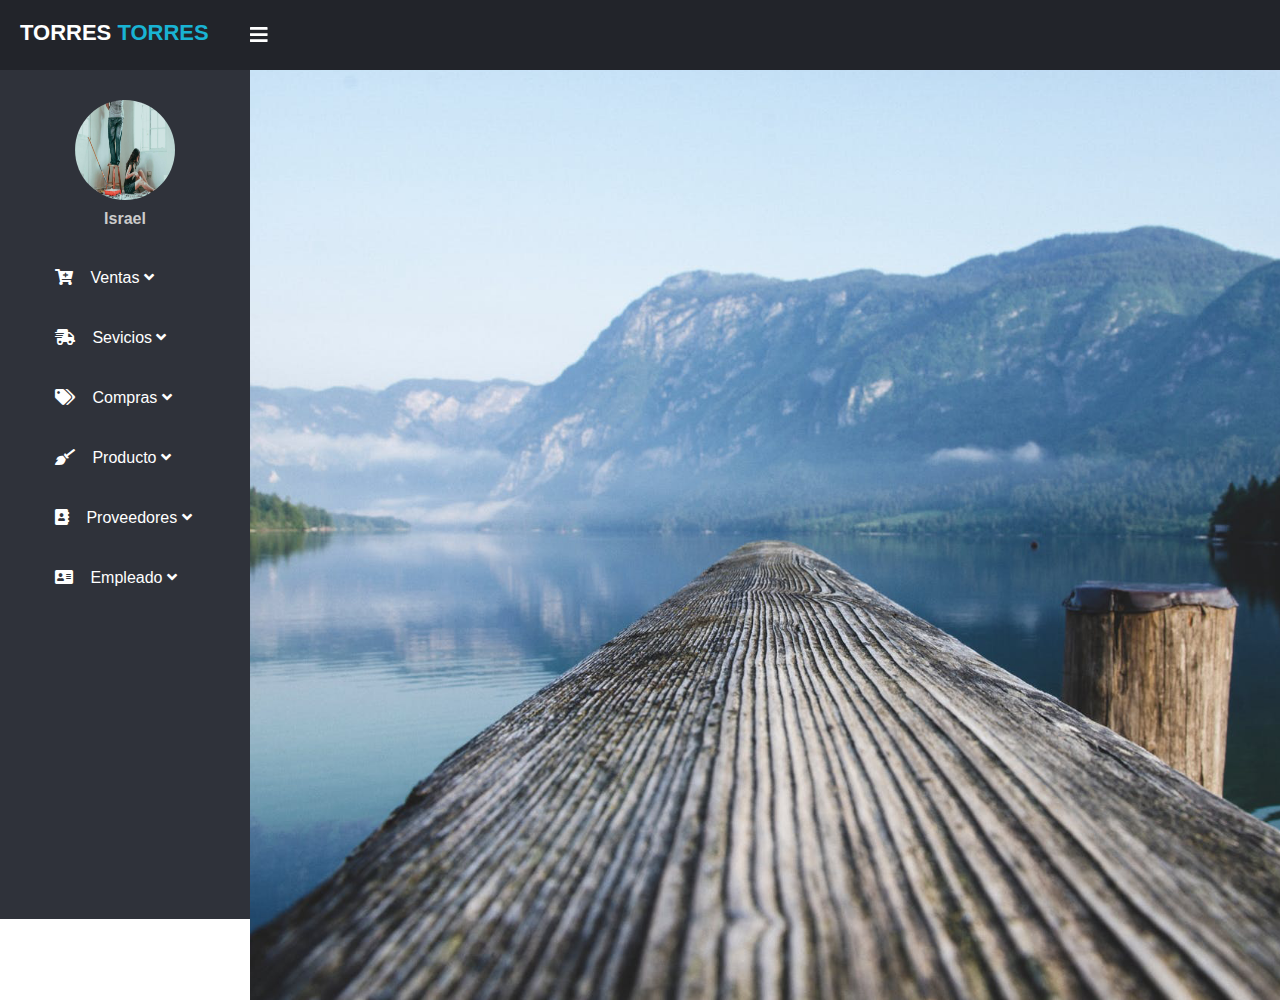
==== ProyectoWeb/index3.0.html @ a9926efe "correted project with responsive" ====
<!DOCTYPE html>
<html lang="es">
<head>
    <meta charset="UTF-8">
    <meta name="viewport" content="width=device-width, initial-scale=1.0">
    <title>Torres&Torres</title>

    <link rel="stylesheet" href="css/estilos3.css">
    <link rel="stylesheet" href="https://cdnjs.cloudflare.com/ajax/libs/font-awesome/5.12.1/css/all.min.css">
    <link rel="stylesheet" href="style.css">
    <script src="https://code.jquery.com/jquery-3.4.1.js"></script>
        
</head>
<body>
    
    <input type="checkbox" id="check">
    <!-- -------------------   -->
    <header>
        <label for="check">
            <i class="fas fa-bars" id="sidebar_btn"></i>
          </label>
          <div class="left_area">
            <h3>Torres <span>Torres</span></h3>
          </div>
    </header>
    <!-- -------------------   -->

    <nav class="mobile_nav">
        <div class="nav_bar">
            <img src="img/fondo.jpg" class="mobile_profile_image" alt="">
            <i class="fa fa-bars nav_btn"></i>
        </div>

        <ul class="mobile_nav_items">
            <li>
                <a href="#" class="ventas-btn">
                    <i class="fas fa-cart-plus"></i>
                    Ventas
                    <span class="fas fa-angle-down uno"></span>
                </a>
      

                <ul class="submenu-ventas">
                    <li><a href="#">Registrar</a></li>
                    <li><a href="#">Visualizar</a></li>
                </ul>
            </li>
            
            <li>
                <a href="#" class="servicios-btn">
                    <i class="fas fa-shipping-fast"></i>
                    Sevicios
                    <span class="fas fa-angle-down dos"></span>
                </a>
                <ul class="submenu-servicio">
                    <li><a href="#">Registrar</a></li>
                    <li><a href="#">Visualizar</a></li>
                    <li><a href="#">Cancelar</a></li>
                </ul>
            </li>
            <li>
                <a href="#" class="compras-btn">
                    <i class="fas fa-tags" class="compras-btn"></i>
                    Compras
                    <span class="fas fa-angle-down tres"></span>
                </a>
                <ul class="submenu-compras">
                    <li><a href="#">Registrar</a></li>
                    <li><a href="#">Visualizar</a></li>
                </ul>
            </li>

            <li>
                <a href="#" class="productos-btn">
                    <i class="fas fa-broom"></i>
                    Producto
                    <span class="fas fa-angle-down cuatro"></span>
                </a>
                <ul class="submenu-producto">
                    <li><a href="#">Registrar</a></li>
                    <li><a href="#">Actualizar</a></li>
                    <li><a href="#">Baja</a></li>
                    <li><a href="#">Visualizar</a></li>
                </ul>
            </li>

            <li>
                <a href="#"class="proveedores-btn">
                    <i class="fas fa-address-book"></i>
                    Proveedores
                    <span class="fas fa-angle-down cinco"></span>
                </a>
                <ul class="submenu-proveedores">
                    <li><a href="#">Alta</a></li>
                    <li><a href="#">Baja</a></li>
                    <li><a href="#">Actualización</a></li>
                </ul>
            </li>

            <li>
                <a href="#"class="empleado-btn">
                    <i class="fas fa-address-card"></i>
                    Empleado
                    <span class="fas fa-angle-down seis"></span>
                </a>
                <ul class="submenu-empleado">
                    <li><a href="#">Alta</a></li>
                    <li><a href="#">Baja</a></li>
                    <li><a href="#">Actualización</a></li>
                </ul>
            </li>
        </ul>
    </nav>


    <nav class="sidebar">
        <div class="profile_info">
            <img src="img/fondo.jpg" class="profile_image" alt="">
            <h4>Israel</h4>
        </div>

        <ul>
            <li>
                <a href="#" class="ventas-btn">
                    <i class="fas fa-cart-plus"></i>
                    Ventas
                    <span class="fas fa-angle-down uno"></span>
                </a>
      

                <ul class="submenu-ventas">
                    <li><a href="#">Registrar</a></li>
                    <li><a href="#">Visualizar</a></li>
                </ul>
            </li>
            
            <li>
                <a href="#" class="servicios-btn">
                    <i class="fas fa-shipping-fast"></i>
                    Sevicios
                    <span class="fas fa-angle-down dos"></span>
                </a>
                <ul class="submenu-servicio">
                    <li><a href="#">Registrar</a></li>
                    <li><a href="#">Visualizar</a></li>
                    <li><a href="#">Cancelar</a></li>
                </ul>
            </li>
            <li>
                <a href="#" class="compras-btn">
                    <i class="fas fa-tags" class="compras-btn"></i>
                    Compras
                    <span class="fas fa-angle-down tres"></span>
                </a>
                <ul class="submenu-compras">
                    <li><a href="#">Registrar</a></li>
                    <li><a href="#">Visualizar</a></li>
                </ul>
            </li>

            <li>
                <a href="#" class="productos-btn">
                    <i class="fas fa-broom"></i>
                    Producto
                    <span class="fas fa-angle-down cuatro"></span>
                </a>
                <ul class="submenu-producto">
                    <li><a href="#">Registrar</a></li>
                    <li><a href="#">Actualizar</a></li>
                    <li><a href="#">Baja</a></li>
                    <li><a href="#">Visualizar</a></li>
                </ul>
            </li>

            <li>
                <a href="#"class="proveedores-btn">
                    <i class="fas fa-address-book"></i>
                    Proveedores
                    <span class="fas fa-angle-down cinco"></span>
                </a>
                <ul class="submenu-proveedores">
                    <li><a href="#">Alta</a></li>
                    <li><a href="#">Baja</a></li>
                    <li><a href="#">Actualización</a></li>
                </ul>
            </li>

            <li>
                <a href="#"class="empleado-btn">
                    <i class="fas fa-address-card"></i>
                    Empleado
                    <span class="fas fa-angle-down seis"></span>
                </a>
                <ul class="submenu-empleado">
                    <li><a href="#">Alta</a></li>
                    <li><a href="#">Baja</a></li>
                    <li><a href="#">Actualización</a></li>
                </ul>
            </li>
        </ul>
    </nav>

    <nav class="content">

    </nav>



    <script>
        
        $('.ventas-btn').click(function(){

            $('nav ul .submenu-ventas').toggleClass("mostrar");
            $('nav ul .ventas-btn').toggleClass("showsidebar");
            $('nav ul .uno').toggleClass("rotate");
        });
        $('.servicios-btn').click(function(){
            $('nav ul .submenu-servicio').toggleClass("mostrar");
            $('nav ul .dos').toggleClass("rotate");
        });
        $('.compras-btn').click(function(){
            $('nav ul .submenu-compras').toggleClass("mostrar");
            $('nav ul .tres').toggleClass("rotate");
        });
        $('.productos-btn').click(function(){
            $('nav ul .submenu-producto').toggleClass("mostrar");
            $('nav ul .cuatro').toggleClass("rotate");
        });
        $('.proveedores-btn').click(function(){
            $('nav ul .submenu-proveedores').toggleClass("mostrar");
            $('nav ul .cinco').toggleClass("rotate");
        });
        $('.empleado-btn').click(function(){
            $('nav ul .submenu-empleado').toggleClass("mostrar");
            $('nav ul .seis').toggleClass("rotate");
        });
        $('nav ul li').click(function(){
            $(this).addClass("active").siblings().removeClass("active");
        });
    </script>
    <script type="text/javascript">
        $(document).ready(function(){
          $('.nav_btn').click(function(){
            $('.mobile_nav_items').toggleClass('active');
          });
        });
    </script>
</body>
</html>
---- ProyectoWeb/css/estilos3.css ----
*{
    margin: 0;
    padding: 0;
    user-select: none;
    color: white;
    font-family: "Roboto", sans-serif;
}

header{
    z-index: 1;
    position: fixed;
    background: #22242A;
    padding: 20px;
    width: calc(100% - 0%);
    top: 0;
    height: 30px;
}
.left_area h3{
    color: #fff;
    margin: 0;
    text-transform: uppercase;
    font-size: 22px;
    font-weight: 900;
}
  
.left_area span{
    color: #19B3D3;
}

nav ul{
    list-style: none;
}

.sidebar{
    z-index: 1;
    top: 0;
    background: #2f323a;
    margin-top: 70px;
    padding-top: 30px;
    position: fixed;
    left: 0;
    width: 250px;
    height: calc(100% - 9%);
    transition: 0.5s;
    transition-property: left;
    overflow-y: auto;
}

.profile_info{
    display: flex;
    flex-direction: column;
    justify-content: center;
    align-items: center;
}
.sidebar .profile_info .profile_image{
    width: 100px;
    height: 100px;
    border-radius: 100px;
    margin-bottom: 10px;
}

.sidebar .profile_info h4{
    color: #ccc;
    margin-top: 0;
    margin-bottom: 20px;
  }

  .sidebar a{
    color: #fff;
    display: block;
    width: 100%;
    line-height: 60px;
    text-decoration: none;
    padding-left: 55px;
    box-sizing: border-box;
    transition: 0.5s;
    
}
.sidebar a:hover{
    background: #19B3D3;
}
.sidebar i{
    padding-right: 13px;
}
label #sidebar_btn{
    z-index: 1;
    color: #fff;
    position: fixed;
    cursor: pointer;
    left: 250px;
    font-size: 20px;
    margin: 5px 0;
    transition: 0.5s;
    transition-property: color;
}
#sidebar{
    left: 165;
}
label #sidebar_btn:hover{
    color: #19B3D3;
}
#check:checked ~ .sidebar{
    left: -165px;
}
#check:checked ~ .sidebar a span{
    display: none;
}
#check:checked ~ .sidebar ul ul{
    display: none;
}
#check:checked ~ .sidebar a{
    font-size: 20px;
    margin-left: 160px;
    width: 100%;
}
#check:checked ~ .sidebar .profile_info{
    display: none;
}
#check{
  display: none;
}

.content{
  width: (100% - 250px);
  margin-top: 60px;
  padding: 20px;
  margin-left: 250px;
  background: url(../img/background.png) no-repeat;
  background-position: center;
  background-size: cover;
  height: 100vh;
  transition: 0.5s;
}

#check:checked ~ .content{
  margin-left: 60px;
}

#check:checked ~ .sidebar .profile_info{
  display: none;
}

#check{
  display: none;
}

.mobile_nav{
  display: none;
}
/*Submenu*/
nav ul ul{
    position: static;
    display: none;   
}
nav ul ul li a{
    padding-left: 90px !important;
}

nav ul li a span.rotate{
    transform: rotate(-180deg);
    transition: transform 0.4s;
}

/*Mostrar Sub menu*/
nav ul .submenu-ventas.mostrar{
    display: block;
}
nav ul .submenu-servicio.mostrar{
    display: block;
}
nav ul .submenu-compras.mostrar{
    display: block;
}
nav ul .submenu-producto.mostrar{
    display: block;
}
nav ul .submenu-proveedores.mostrar{
    display: block;
}
nav ul .submenu-empleado.mostrar{
    display: block;
}

/* mobil*/
/* Responsive CSS */

@media screen and (max-width: 780px){
    .sidebar{
      display: none;
    }
  
    #sidebar_btn{
      display: none;
    }
  
    .content{
      margin-left: 0;
      margin-top: 0;
      padding: 10px 20px;
      transition: 0s;
    }
  
    #check:checked ~ .content{
      margin-left: 0;
    }
  
    .mobile_nav{
      display: block;
      width: calc(100% - 0%);
    }
  
    .nav_bar{
      background: #222;
      width: (100% - 0px);
      margin-top: 70px;
      display: flex;
      justify-content: space-between;
      align-items: center;
      padding: 10px 20px;
    }
  
    .nav_bar .mobile_profile_image{
      width: 50px;
      height: 50px;
      border-radius: 50%;
    }
  
    .nav_bar .nav_btn{
      color: #fff;
      font-size: 22px;
      cursor: pointer;
      transition: 0.5s;
      transition-property: color;
    }
  
    .nav_bar .nav_btn:hover{
      color: #19B3D3;
    }
  
    .mobile_nav_items{
      background: #2F323A;
      display: none;
    }
  
    .mobile_nav_items a{
      color: #fff;
      display: block;
      text-align: center;
      letter-spacing: 1px;
      line-height: 60px;
      text-decoration: none;
      box-sizing: border-box;
      transition: 0.5s;
      transition-property: background;
    }
  
    .mobile_nav_items a:hover{
      background: #19B3D3;
    }
  
    .mobile_nav_items i{
      padding-right: 10px;
    }
  
    .active{
      display: block;
    }
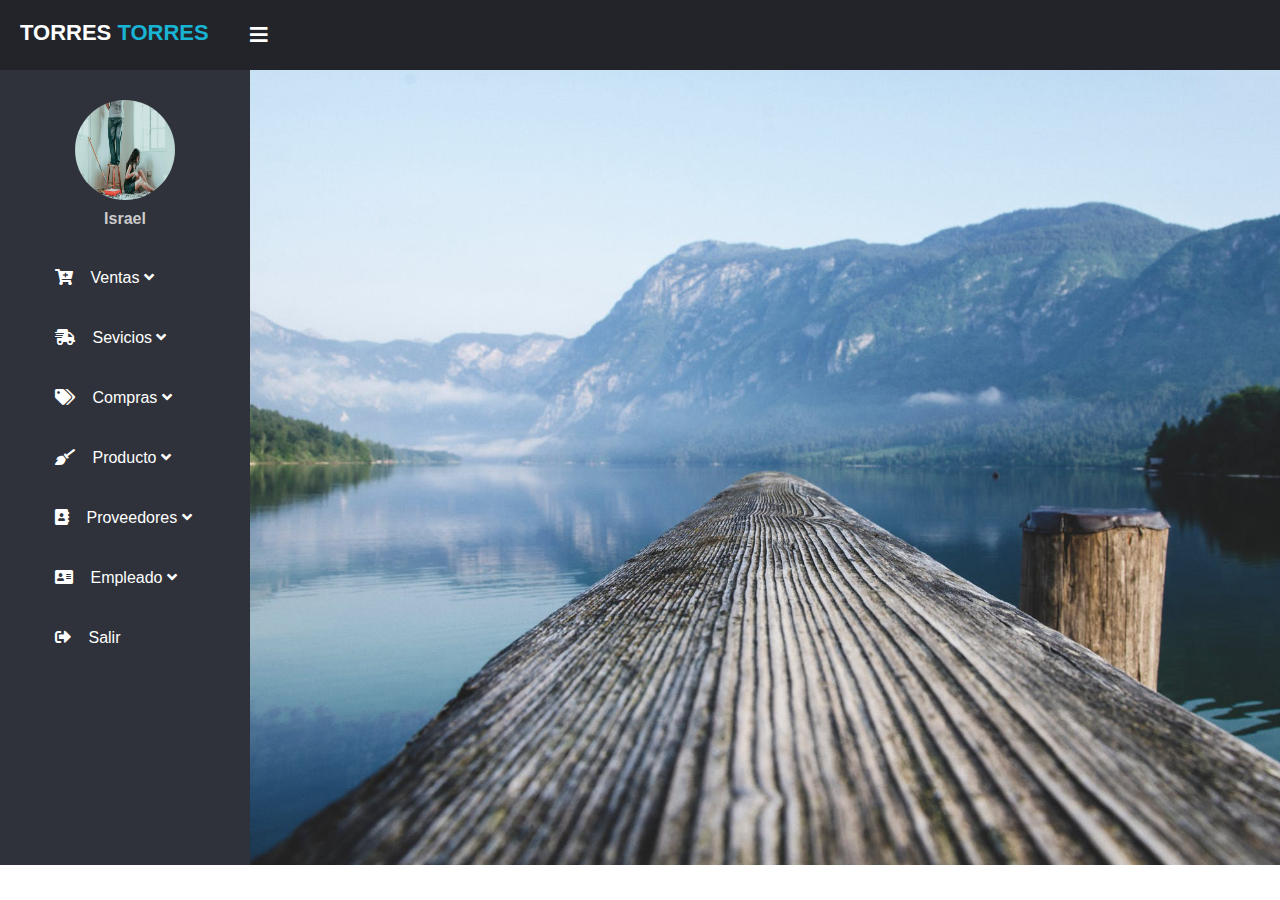
==== commit 09944119: "Se agregó la opción de salir y se modificó las dimensiones del sidebar" ====
--- a/ProyectoWeb/index3.0.html
+++ b/ProyectoWeb/index3.0.html
@@ -123,7 +123,7 @@
             <li>
                 <a href="#" class="ventas-btn">
                     <i class="fas fa-cart-plus"></i>
-                    Ventas
+                    <span>Ventas</span>
                     <span class="fas fa-angle-down uno"></span>
                 </a>
       
@@ -137,7 +137,7 @@
             <li>
                 <a href="#" class="servicios-btn">
                     <i class="fas fa-shipping-fast"></i>
-                    Sevicios
+                    <span>Sevicios</span>
                     <span class="fas fa-angle-down dos"></span>
                 </a>
                 <ul class="submenu-servicio">
@@ -149,7 +149,7 @@
             <li>
                 <a href="#" class="compras-btn">
                     <i class="fas fa-tags" class="compras-btn"></i>
-                    Compras
+                    <span>Compras</span>
                     <span class="fas fa-angle-down tres"></span>
                 </a>
                 <ul class="submenu-compras">
@@ -161,7 +161,7 @@
             <li>
                 <a href="#" class="productos-btn">
                     <i class="fas fa-broom"></i>
-                    Producto
+                    <span>Producto</span>
                     <span class="fas fa-angle-down cuatro"></span>
                 </a>
                 <ul class="submenu-producto">
@@ -175,7 +175,7 @@
             <li>
                 <a href="#"class="proveedores-btn">
                     <i class="fas fa-address-book"></i>
-                    Proveedores
+                    <span>Proveedores</span>
                     <span class="fas fa-angle-down cinco"></span>
                 </a>
                 <ul class="submenu-proveedores">
@@ -188,7 +188,7 @@
             <li>
                 <a href="#"class="empleado-btn">
                     <i class="fas fa-address-card"></i>
-                    Empleado
+                    <span>Empleado</span>
                     <span class="fas fa-angle-down seis"></span>
                 </a>
                 <ul class="submenu-empleado">
@@ -197,6 +197,13 @@
                     <li><a href="#">Actualización</a></li>
                 </ul>
             </li>
+            <li>
+                <a href="#"class="salir-btn">
+                    <i class="fas fa-sign-out-alt"></i>
+                    <span>Salir</span>
+                </a>
+            </li>
+            
         </ul>
     </nav>
 
@@ -246,4 +253,6 @@
         });
     </script>
 </body>
-</html>+</html>
+
+<!-- https://fontawesome.com/ Iconos -->--- a/ProyectoWeb/css/estilos3.css
+++ b/ProyectoWeb/css/estilos3.css
@@ -40,7 +40,7 @@
     position: fixed;
     left: 0;
     width: 250px;
-    height: calc(100% - 9%);
+    height: calc(100% - 15%);
     transition: 0.5s;
     transition-property: left;
     overflow-y: auto;
@@ -74,7 +74,7 @@
     padding-left: 55px;
     box-sizing: border-box;
     transition: 0.5s;
-    
+    transition-property: background;
 }
 .sidebar a:hover{
     background: #19B3D3;
@@ -93,9 +93,7 @@
     transition: 0.5s;
     transition-property: color;
 }
-#sidebar{
-    left: 165;
-}
+
 label #sidebar_btn:hover{
     color: #19B3D3;
 }
@@ -110,7 +108,7 @@
 }
 #check:checked ~ .sidebar a{
     font-size: 20px;
-    margin-left: 160px;
+    text-align: end;
     width: 100%;
 }
 #check:checked ~ .sidebar .profile_info{
@@ -128,7 +126,7 @@
   background: url(../img/background.png) no-repeat;
   background-position: center;
   background-size: cover;
-  height: 100vh;
+  height: 85vh;
   transition: 0.5s;
 }
 
